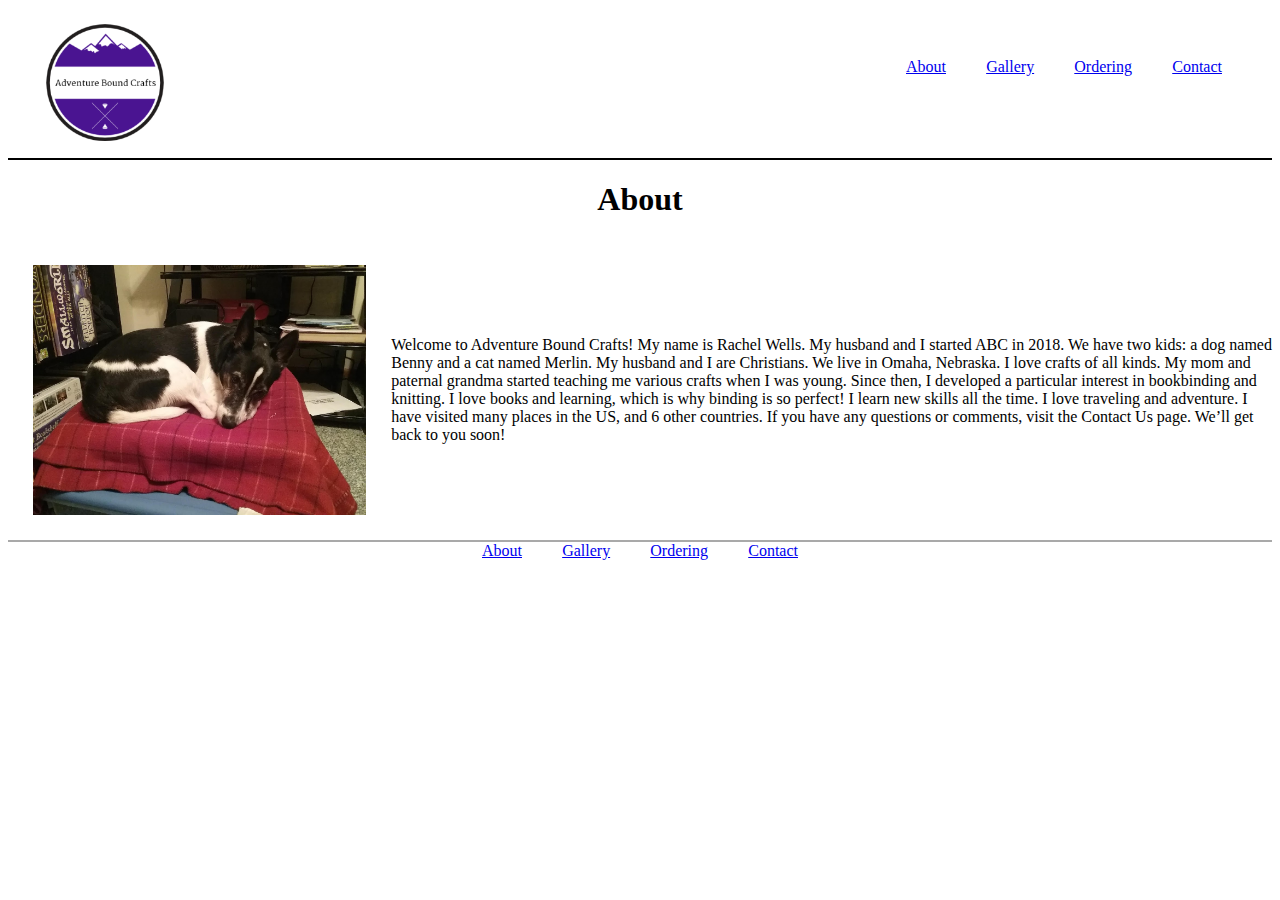
==== site/about.html @ a14784f3 "Initial commit" ====
<!DOCTYPE html>
<html>
<head>
  <link rel="stylesheet" href="./styles.css">
  <link rel="stylesheet" href="./about.css">
</head>
<body>
  <div class="header-bar">
    <a href="./index.html"><img class="logo" height="150" src="./images/logo.png" /></a>
    <nav class="header-bar-links">
        <ul>
          <li><a href="./about.html">About</a></li>
          <li><a href="./gallery.html">Gallery</a></li>
          <li><a href="./ordering.html">Ordering</a></li>
          <li><a href="./contact.html">Contact</a></li>
        </ul>
    </nav>
  </div>
  <h1>About</h1>
  <div class="about-us-container">
    <img height="250" src="./images/benny.jpg"/>
    <div class="about-us-text">
      <p>Welcome to Adventure Bound Crafts!
        My name is Rachel Wells.
        
        My husband and I started ABC in 2018. We have two kids: a dog named Benny and a cat named Merlin. My husband and I are Christians. We live in Omaha, Nebraska.
        
        I love crafts of all kinds. My mom and paternal grandma started teaching me various crafts when I was young. Since then, I developed a particular interest in bookbinding and knitting. I love books and learning, which is why binding is so perfect! I learn new skills all the time.
        
        I love traveling and adventure. I have visited many places in the US, and 6 other countries.
        
        If you have any questions or comments, visit the Contact Us page. We’ll get back to you soon!
      </p>
    </div>
  </div>
  <footer class="footer">
    <nav class="footer-links">
      <ul>
        <li><a href="./about.html">About</a></li>
        <li><a href="./gallery.html">Gallery</a></li>
        <li><a href="./ordering.html">Ordering</a></li>
        <li><a href="./contact.html">Contact</a></li>
      </ul>
    </nav>
  </footer>
</body>
</html>
---- site/styles.css ----
/* Global */
h1 {
  text-align: center;
}

/* Header */
.header-bar {
  display: flex;
  justify-content: space-between;
  border-bottom: 2px solid black;
}
.logo {
  float: left;
}
.header-bar-links {
  width: 25%;
  padding: 50px;
}
.header-bar-links a {
  font-family: "Times New Roman", Times, serif;
}
.header-bar-links ul {
  display: flex;
  flex-direction: row;
  justify-content: space-between;

  list-style: none;
  margin: 0;
  padding: 0;
}
.header-bar-links a:hover {
  background-color: red;
}

/* Footer */
.footer {
  border-top: 2px solid #a9a9a9;
  display: flex;
  justify-content: center;
}
.footer-links{
  width: 25%;
  display: flex;
  flex-direction: row;
}
.footer-links ul {
  width: 100%;
  display: flex;
  flex-direction: row;
  justify-content: space-between;

  list-style: none;
  margin: 0;
  padding: 0;
}
.footer a{
}
.footer a:hover{
  background-color: red;
}
---- site/about.css ----
.about-us-container{
  display: flex;
  justify-content: space-between;
}
.about-us-container img{
  padding: 25px;
}
.about-us-text{
  display: flex;
  flex-direction: column;
  justify-content: space-around
}
.about-us-text p{

}
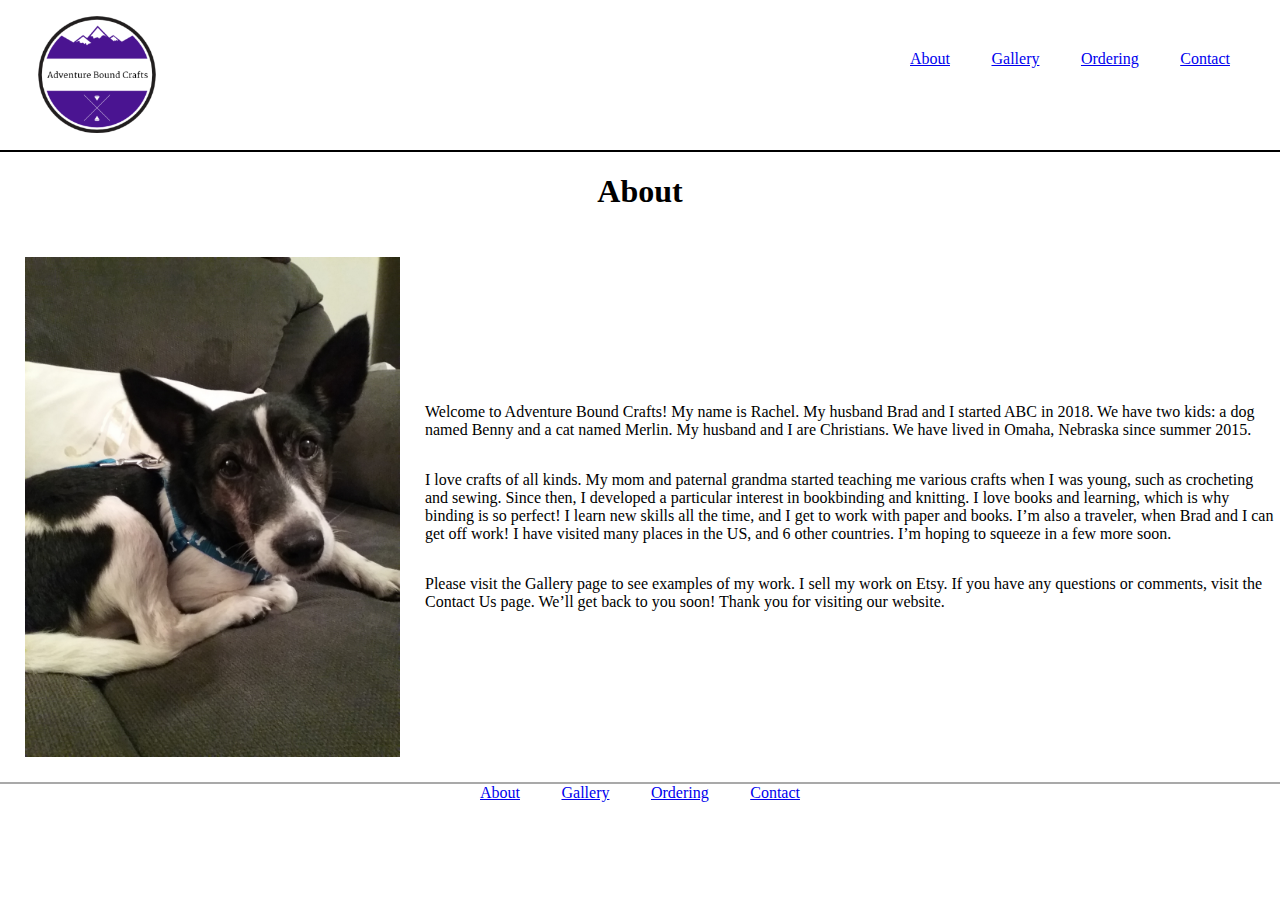
==== commit 81e7def1: "Updated benny image, about text, and some css" ====
--- a/site/about.html
+++ b/site/about.html
@@ -18,19 +18,11 @@
   </div>
   <h1>About</h1>
   <div class="about-us-container">
-    <img height="250" src="./images/benny.jpg"/>
+    <img height="500" src="./images/benny.jpg"/>
     <div class="about-us-text">
-      <p>Welcome to Adventure Bound Crafts!
-        My name is Rachel Wells.
-        
-        My husband and I started ABC in 2018. We have two kids: a dog named Benny and a cat named Merlin. My husband and I are Christians. We live in Omaha, Nebraska.
-        
-        I love crafts of all kinds. My mom and paternal grandma started teaching me various crafts when I was young. Since then, I developed a particular interest in bookbinding and knitting. I love books and learning, which is why binding is so perfect! I learn new skills all the time.
-        
-        I love traveling and adventure. I have visited many places in the US, and 6 other countries.
-        
-        If you have any questions or comments, visit the Contact Us page. We’ll get back to you soon!
-      </p>
+      <p>Welcome to Adventure Bound Crafts! My name is Rachel. My husband Brad and I started ABC in 2018. We have two kids: a dog named Benny and a cat named Merlin. My husband and I are Christians. We have lived in Omaha, Nebraska since summer 2015.</p>
+      <p>I love crafts of all kinds. My mom and paternal grandma started teaching me various crafts when I was young, such as crocheting and sewing. Since then, I developed a particular interest in bookbinding and knitting. I love books and learning, which is why binding is so perfect! I learn new skills all the time, and I get to work with paper and books. I’m also a traveler, when Brad and I can get off work! I have visited many places in the US, and 6 other countries. I’m hoping to squeeze in a few more soon.</p>
+      <p>Please visit the Gallery page to see examples of my work. I sell my work on Etsy. If you have any questions or comments, visit the Contact Us page. We’ll get back to you soon! Thank you for visiting our website.</p>
     </div>
   </div>
   <footer class="footer">
--- a/site/styles.css
+++ b/site/styles.css
@@ -1,6 +1,9 @@
 /* Global */
 h1 {
   text-align: center;
+}
+body {
+  margin: 0px;
 }
 
 /* Header */
@@ -8,6 +11,7 @@
   display: flex;
   justify-content: space-between;
   border-bottom: 2px solid black;
+  background-color: #ffffff;
 }
 .logo {
   float: left;
--- a/site/about.css
+++ b/site/about.css
@@ -8,7 +8,7 @@
 .about-us-text{
   display: flex;
   flex-direction: column;
-  justify-content: space-around
+  justify-content: center
 }
 .about-us-text p{
 
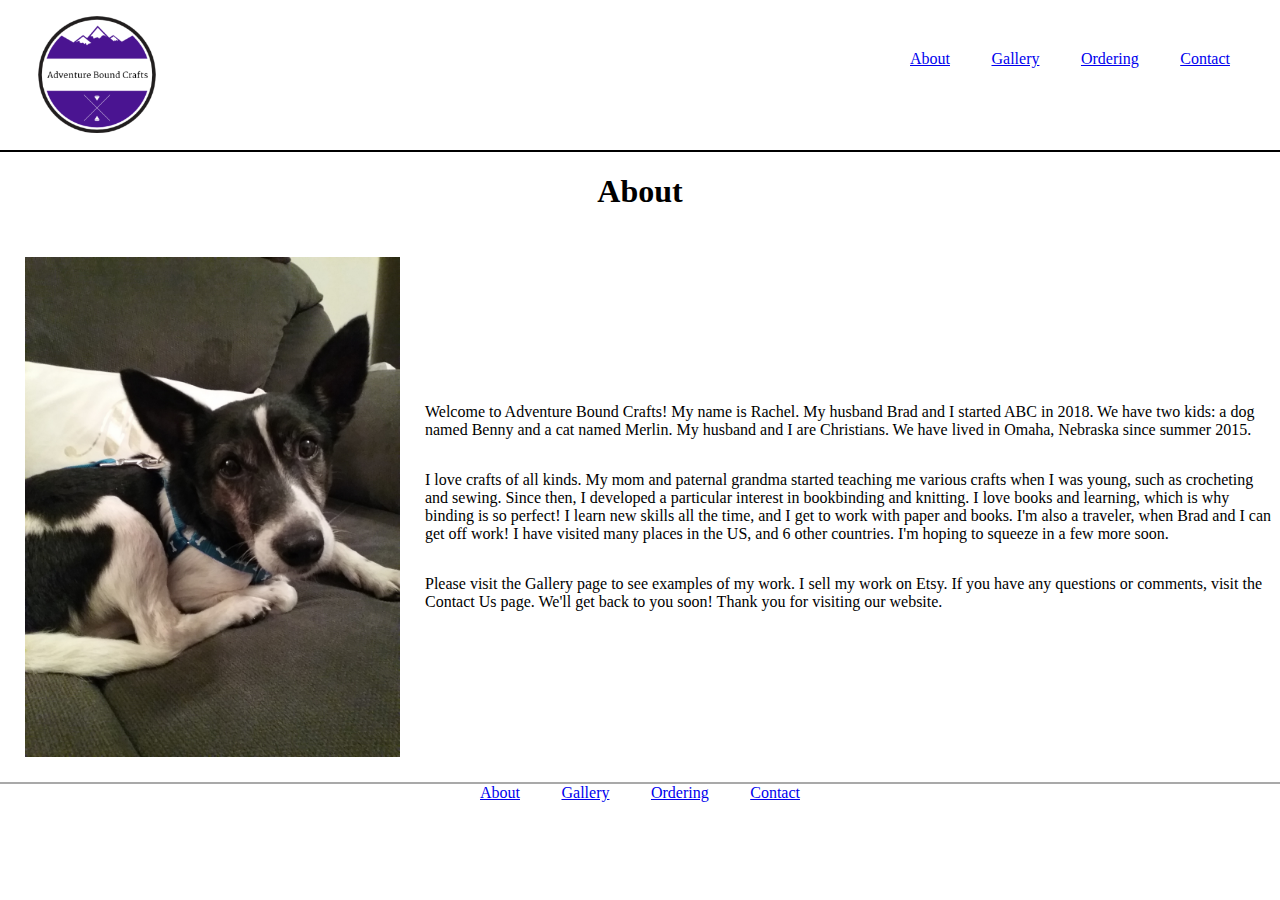
==== commit 2874af6b: "update quotes" ====
--- a/site/about.html
+++ b/site/about.html
@@ -21,8 +21,8 @@
     <img height="500" src="./images/benny.jpg"/>
     <div class="about-us-text">
       <p>Welcome to Adventure Bound Crafts! My name is Rachel. My husband Brad and I started ABC in 2018. We have two kids: a dog named Benny and a cat named Merlin. My husband and I are Christians. We have lived in Omaha, Nebraska since summer 2015.</p>
-      <p>I love crafts of all kinds. My mom and paternal grandma started teaching me various crafts when I was young, such as crocheting and sewing. Since then, I developed a particular interest in bookbinding and knitting. I love books and learning, which is why binding is so perfect! I learn new skills all the time, and I get to work with paper and books. I’m also a traveler, when Brad and I can get off work! I have visited many places in the US, and 6 other countries. I’m hoping to squeeze in a few more soon.</p>
-      <p>Please visit the Gallery page to see examples of my work. I sell my work on Etsy. If you have any questions or comments, visit the Contact Us page. We’ll get back to you soon! Thank you for visiting our website.</p>
+      <p>I love crafts of all kinds. My mom and paternal grandma started teaching me various crafts when I was young, such as crocheting and sewing. Since then, I developed a particular interest in bookbinding and knitting. I love books and learning, which is why binding is so perfect! I learn new skills all the time, and I get to work with paper and books. I'm also a traveler, when Brad and I can get off work! I have visited many places in the US, and 6 other countries. I'm hoping to squeeze in a few more soon.</p>
+      <p>Please visit the Gallery page to see examples of my work. I sell my work on Etsy. If you have any questions or comments, visit the Contact Us page. We'll get back to you soon! Thank you for visiting our website.</p>
     </div>
   </div>
   <footer class="footer">
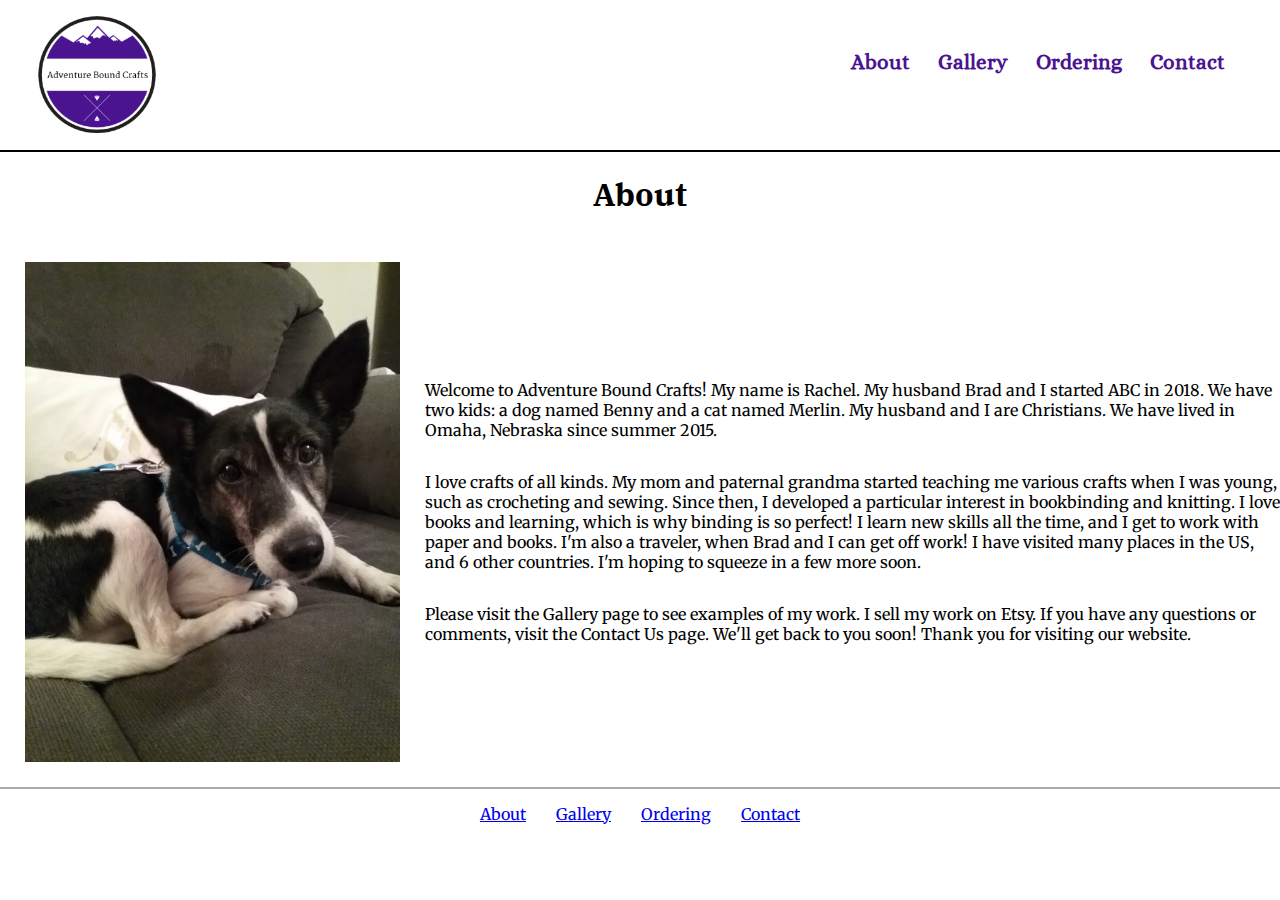
==== commit 0c22451b: "Add web fonts, popup gallery, nicer css" ====
--- a/site/about.html
+++ b/site/about.html
@@ -1,8 +1,11 @@
 <!DOCTYPE html>
 <html>
 <head>
-  <link rel="stylesheet" href="./styles.css">
-  <link rel="stylesheet" href="./about.css">
+  <link href="https://fonts.googleapis.com/css?family=IBM+Plex+Serif:600|Merriweather|Alice" rel="stylesheet">
+  <!-- Magnific Popup core CSS file -->
+  <link rel="stylesheet" href="./magnific-popup/magnific-popup.css">
+  <link rel="stylesheet" href="./css/styles.css">
+  <link rel="stylesheet" href="./css/about.css">
 </head>
 <body>
   <div class="header-bar">
@@ -35,5 +38,9 @@
       </ul>
     </nav>
   </footer>
+  <!-- jQuery 1.7.2+ or Zepto.js 1.0+ -->
+  <script src="https://ajax.googleapis.com/ajax/libs/jquery/1.9.1/jquery.min.js"></script>
+  <!-- Magnific Popup core JS file -->
+  <script src="./magnific-popup/jquery.magnific-popup.min.js"></script>
 </body>
 </html>--- a/site/css/styles.css
+++ b/site/css/styles.css
@@ -0,0 +1,75 @@
+/* Global */
+h1 {
+  font-family: "IBM Plex Serif","Times New Roman", Times, serif;
+  text-align: center;
+}
+body {
+  font-family: "Merriweather","Times New Roman", Times, serif;
+  margin: 0px;
+}
+
+/* Header */
+.header-bar {
+  display: flex;
+  justify-content: space-between;
+  border-bottom: 2px solid black;
+  background-color: #ffffff;
+}
+.logo {
+  float: left;
+}
+.header-bar-links {
+  width: 30%;
+  padding: 50px;
+}
+.header-bar-links a {
+  font-family: "Alice", "Times New Roman", Times, serif;
+  font-size: 1.3em;
+  font-weight: bold;
+
+  text-decoration: none;
+  padding: 5px;
+  color: #4A1491;
+}
+.header-bar-links ul {
+  display: flex;
+  flex-direction: row;
+  justify-content: space-between;
+
+  list-style: none;
+  margin: 0;
+  padding: 0;
+}
+.header-bar-links a:hover {
+  border-radius: 5px;
+  background-color: #e6e6e6;
+}
+
+/* Footer */
+.footer {
+  border-top: 2px solid #a9a9a9;
+  display: flex;
+  justify-content: center;
+  padding-top: 15px;
+  height: 50px;
+}
+.footer-links{
+  width: 25%;
+  display: flex;
+  flex-direction: row;
+}
+.footer-links ul {
+  width: 100%;
+  display: flex;
+  flex-direction: row;
+  justify-content: space-between;
+
+  list-style: none;
+  margin: 0;
+  padding: 0;
+}
+.footer a{
+}
+.footer a:hover{
+  background-color: red;
+}--- a/site/css/about.css
+++ b/site/css/about.css
@@ -0,0 +1,15 @@
+.about-us-container{
+  display: flex;
+  justify-content: space-between;
+}
+.about-us-container img{
+  padding: 25px;
+}
+.about-us-text{
+  display: flex;
+  flex-direction: column;
+  justify-content: center
+}
+.about-us-text p{
+
+}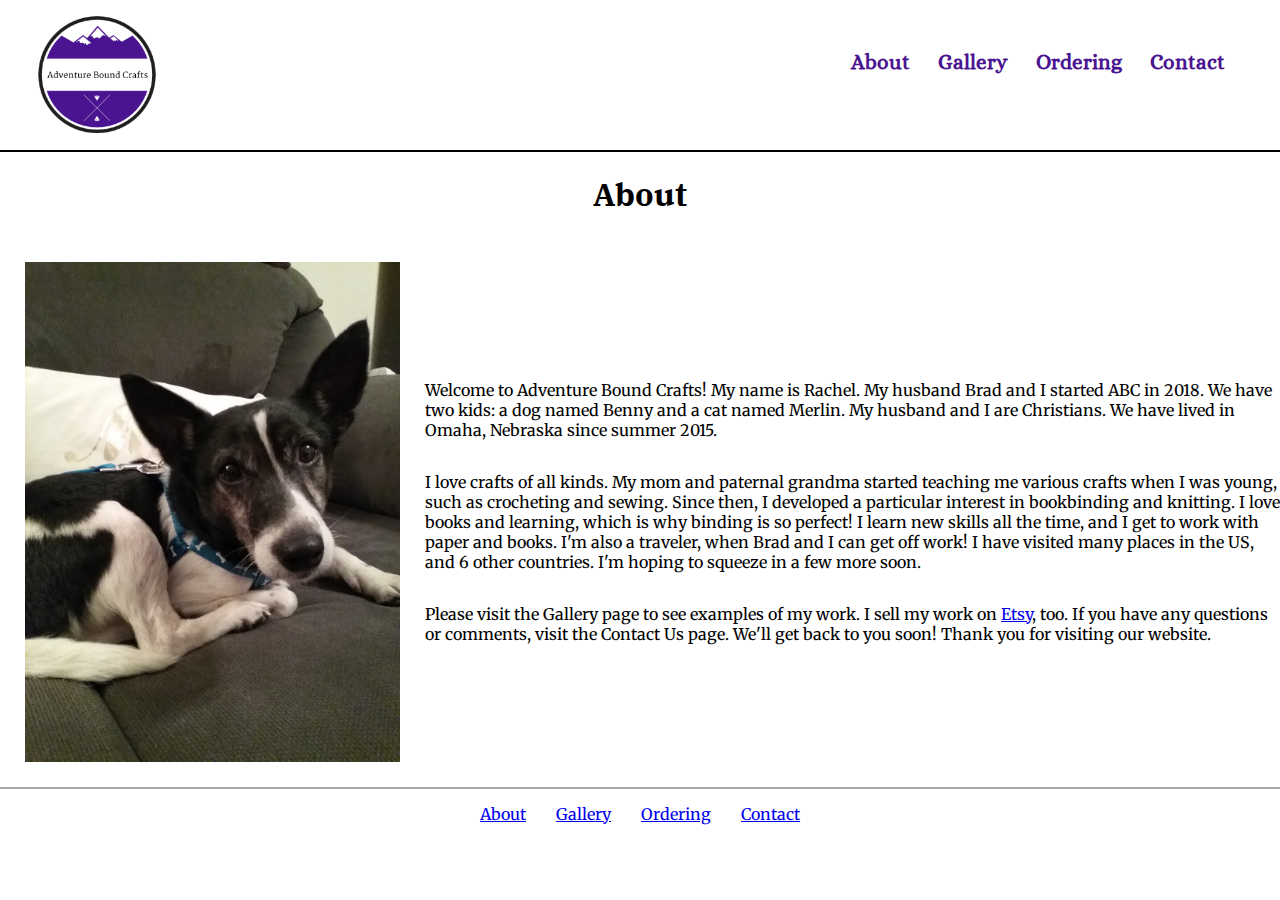
==== commit 9f32e8ff: "Add ordering and contact information" ====
--- a/site/about.html
+++ b/site/about.html
@@ -25,7 +25,7 @@
     <div class="about-us-text">
       <p>Welcome to Adventure Bound Crafts! My name is Rachel. My husband Brad and I started ABC in 2018. We have two kids: a dog named Benny and a cat named Merlin. My husband and I are Christians. We have lived in Omaha, Nebraska since summer 2015.</p>
       <p>I love crafts of all kinds. My mom and paternal grandma started teaching me various crafts when I was young, such as crocheting and sewing. Since then, I developed a particular interest in bookbinding and knitting. I love books and learning, which is why binding is so perfect! I learn new skills all the time, and I get to work with paper and books. I'm also a traveler, when Brad and I can get off work! I have visited many places in the US, and 6 other countries. I'm hoping to squeeze in a few more soon.</p>
-      <p>Please visit the Gallery page to see examples of my work. I sell my work on Etsy. If you have any questions or comments, visit the Contact Us page. We'll get back to you soon! Thank you for visiting our website.</p>
+      <p>Please visit the Gallery page to see examples of my work. I sell my work on <a href="https://www.etsy.com/shop/AdventureBoundCrafts">Etsy</a>, too. If you have any questions or comments, visit the Contact Us page. We'll get back to you soon! Thank you for visiting our website.</p>
     </div>
   </div>
   <footer class="footer">
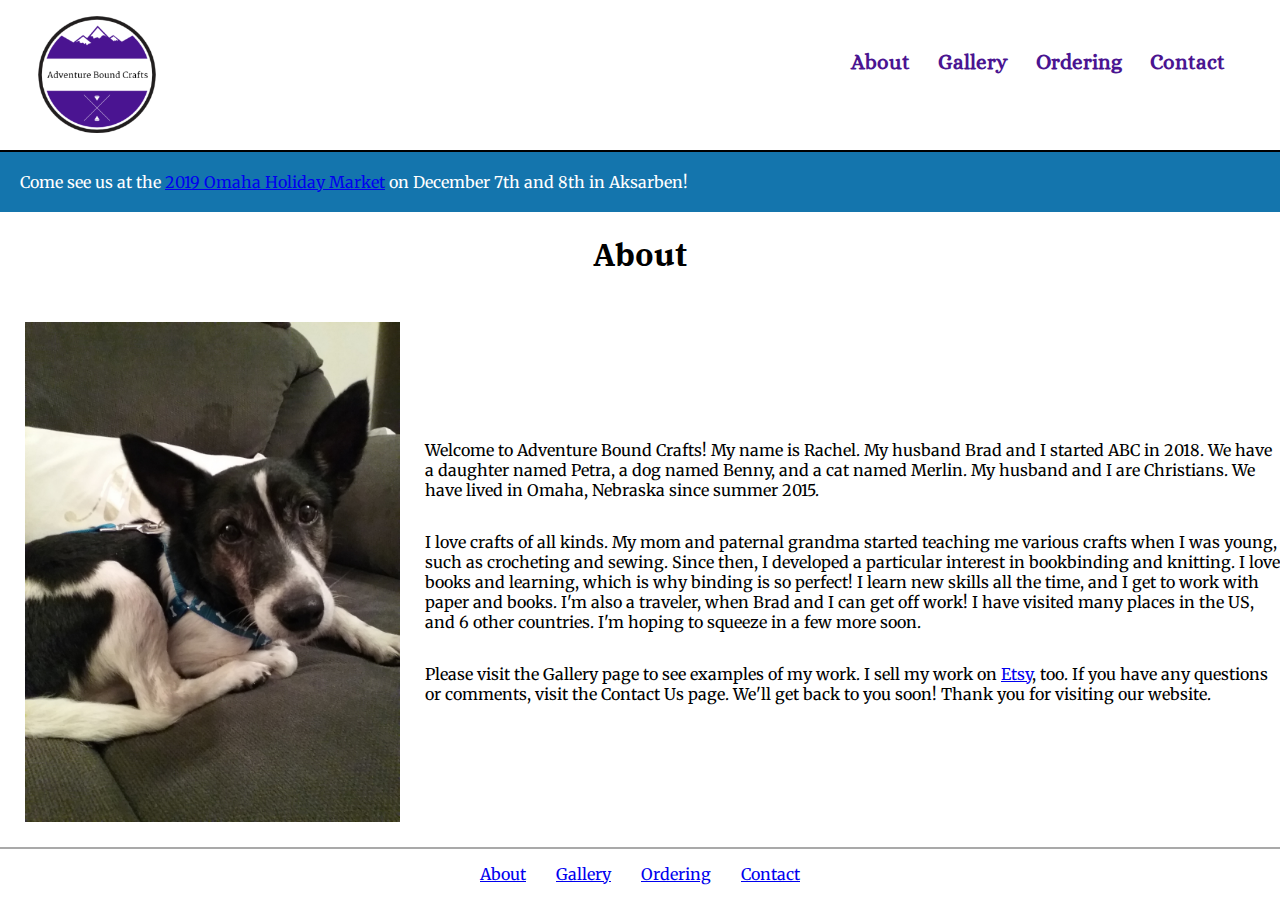
==== commit 2c9c832b: "update with new about text, ordering text, holiday" ====
--- a/site/about.html
+++ b/site/about.html
@@ -19,11 +19,14 @@
         </ul>
     </nav>
   </div>
+  <div class="info-banner">
+    Come see us at the <a href="https://omahafarmersmarket.com/holiday-market/">2019 Omaha Holiday Market</a> on December 7th and 8th in Aksarben!
+  </div>
   <h1>About</h1>
   <div class="about-us-container">
     <img height="500" src="./images/benny.jpg"/>
     <div class="about-us-text">
-      <p>Welcome to Adventure Bound Crafts! My name is Rachel. My husband Brad and I started ABC in 2018. We have two kids: a dog named Benny and a cat named Merlin. My husband and I are Christians. We have lived in Omaha, Nebraska since summer 2015.</p>
+      <p>Welcome to Adventure Bound Crafts! My name is Rachel. My husband Brad and I started ABC in 2018. We have a daughter named Petra, a dog named Benny, and a cat named Merlin. My husband and I are Christians. We have lived in Omaha, Nebraska since summer 2015.</p>
       <p>I love crafts of all kinds. My mom and paternal grandma started teaching me various crafts when I was young, such as crocheting and sewing. Since then, I developed a particular interest in bookbinding and knitting. I love books and learning, which is why binding is so perfect! I learn new skills all the time, and I get to work with paper and books. I'm also a traveler, when Brad and I can get off work! I have visited many places in the US, and 6 other countries. I'm hoping to squeeze in a few more soon.</p>
       <p>Please visit the Gallery page to see examples of my work. I sell my work on <a href="https://www.etsy.com/shop/AdventureBoundCrafts">Etsy</a>, too. If you have any questions or comments, visit the Contact Us page. We'll get back to you soon! Thank you for visiting our website.</p>
     </div>
--- a/site/css/styles.css
+++ b/site/css/styles.css
@@ -72,4 +72,11 @@
 }
 .footer a:hover{
   background-color: red;
+}
+
+.info-banner {
+  padding: 20px;
+  background-color: #1475ad;
+  color: white;
+  margin-bottom: 15px;
 }